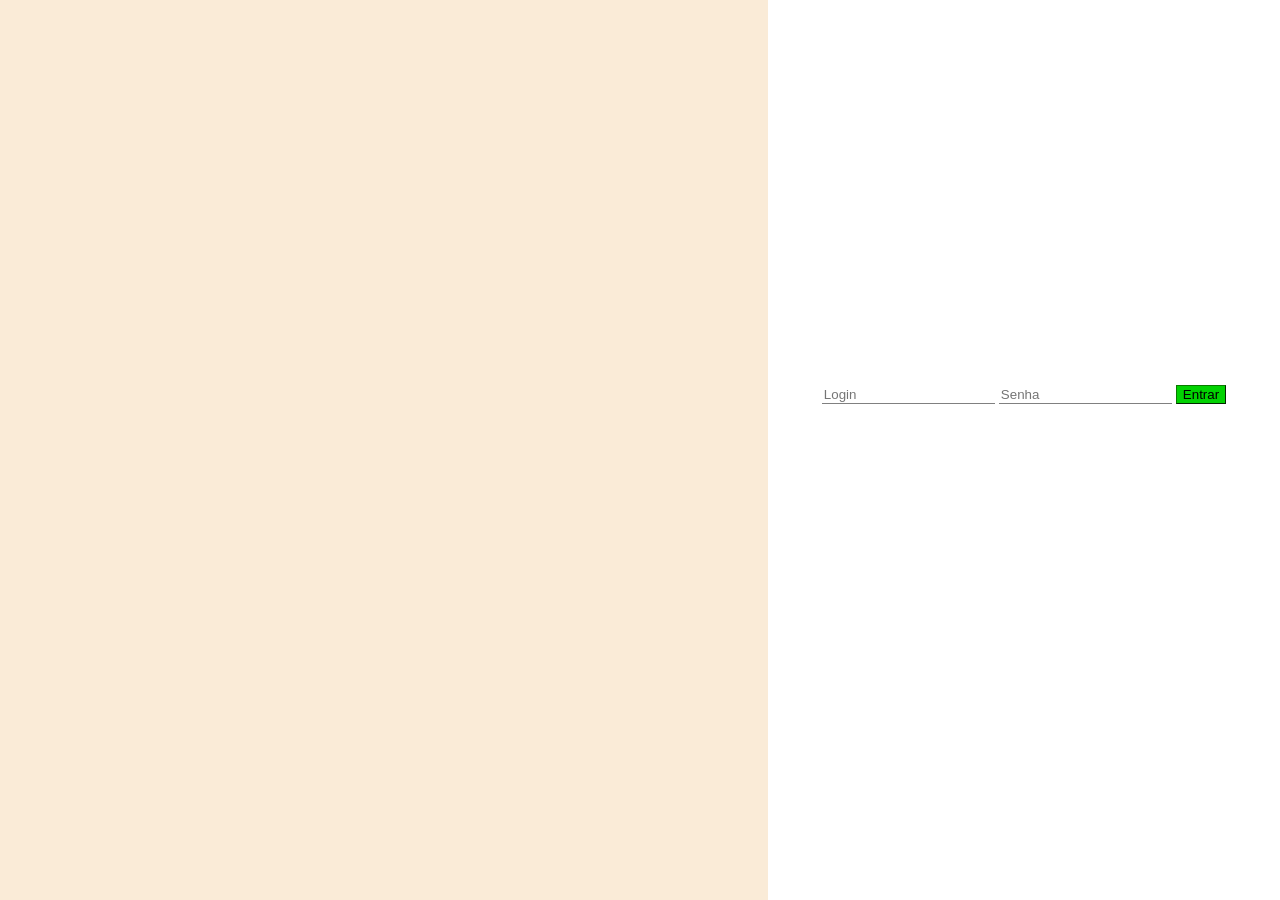
==== frontend/login.html @ c36f126d "Avanço na criação do formulário - login page" ====
<!DOCTYPE html>
<html lang="pt-br">
<link rel="stylesheet" href="../frontend/css/login.css">
<head>
    <meta charset="UTF-8">
    <meta name="viewport" content="width=device-width, initial-scale=1.0">
    <title>Login</title>
</head>
<body>
    
    <div class = login-geral>
        <div class = login-background></div>
        <div class = login-formulario>
            <input id = "campo-formulario" placeholder="Login" >
            <input id = "campo-formulario" placeholder="Senha" >
            <button class = "botao-confirma"> Entrar </button>
        </div>
    </div>    
</body>
</html>
---- frontend/css/login.css ----
*{
    margin: 0;
}
.login-geral{
    display: flex;
    width: 100%;
    height: 100vh;
}
.login-background{
    width: 60%;
    background-color: antiquewhite;
}
.login-formulario{
    width: 40%;
    background-color: white;
    margin: auto 0;
    text-align: center;
    height: 150px;
}
.login-formulario > *{
    margin-top: 10px;
}
#campo-formulario{
    color: rgb(0, 0, 0);
    border: white;
    border-bottom: gray 1px solid;
}
.botao-confirma{
    background-color: rgb(2, 210, 2);
    border-color: rgb(10, 123, 0);
    border-width: 1px;
}
.botao-confirma:hover{
    background-color: rgb(6, 232, 6);
}
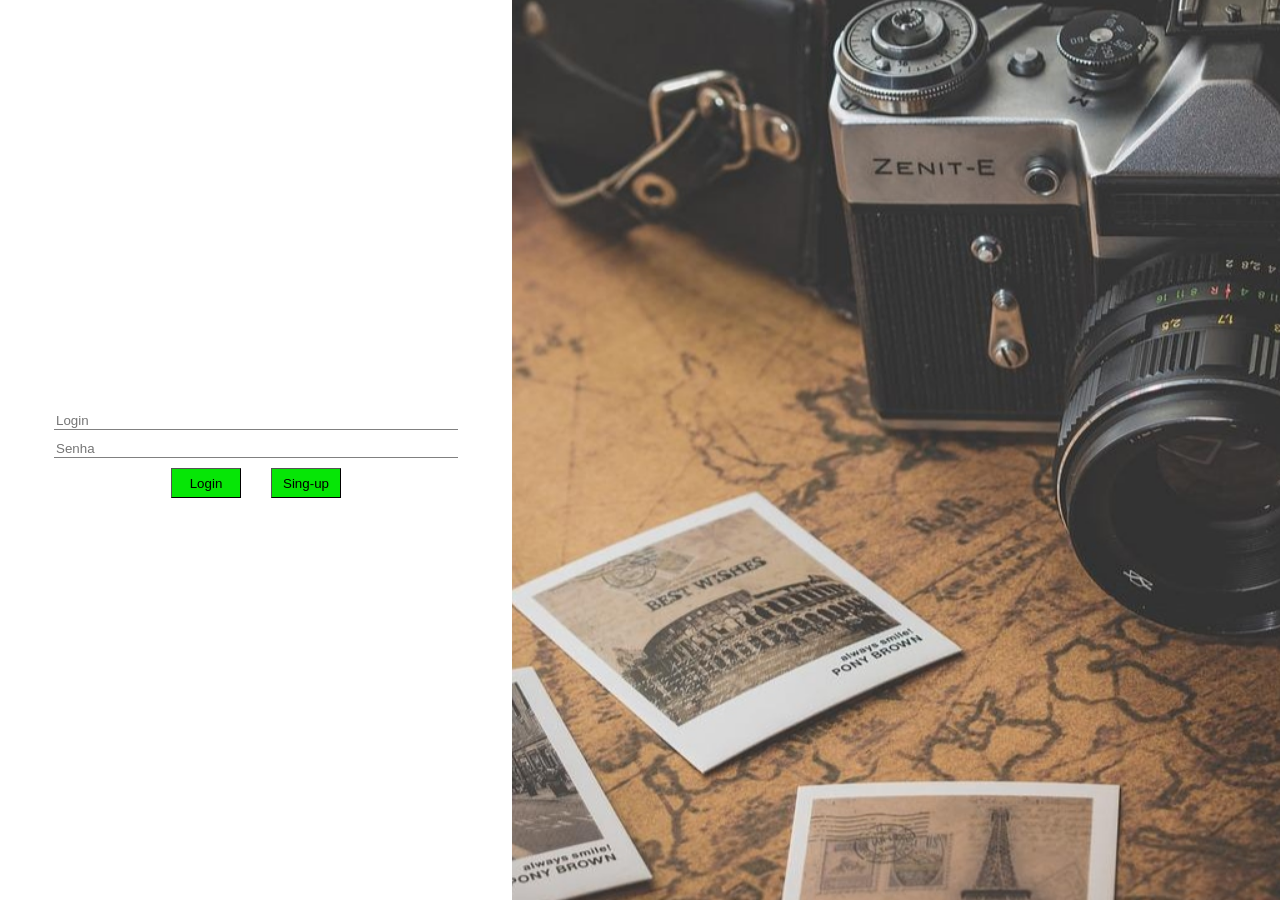
==== commit f1837641: "Alocação da imagem, e botoes da pagina de login" ====
--- a/frontend/login.html
+++ b/frontend/login.html
@@ -9,11 +9,16 @@
 <body>
     
     <div class = login-geral>
-        <div class = login-background></div>
         <div class = login-formulario>
             <input id = "campo-formulario" placeholder="Login" >
             <input id = "campo-formulario" placeholder="Senha" >
-            <button class = "botao-confirma"> Entrar </button>
+            <div class = botoes-login>
+                <button class = "botao-confirma"> Login </button>
+                <button class = "botao-confirma"> Sing-up </button>
+            </div>            
+        </div>
+        <div class = login-background>
+            <img src="imagens/capalogin.jpg" alt="fundologin">
         </div>
     </div>    
 </body>
--- a/frontend/css/login.css
+++ b/frontend/css/login.css
@@ -1,5 +1,7 @@
 *{
     margin: 0;
+    width: 100%;
+    height: auto;
 }
 .login-geral{
     display: flex;
@@ -7,17 +9,25 @@
     height: 100vh;
 }
 .login-background{
-    width: 60%;
+    max-width: 60%;
     background-color: antiquewhite;
+    overflow: hidden;
+}
+.login-background img{
+    width: 100%;
+    height: 100%;
+    object-fit: cover;
 }
 .login-formulario{
+    display: flex;
+    flex-direction: column;
     width: 40%;
     background-color: white;
     margin: auto 0;
-    text-align: center;
-    height: 150px;
+    align-items: center;
 }
 .login-formulario > *{
+    width: 400px;
     margin-top: 10px;
 }
 #campo-formulario{
@@ -25,11 +35,19 @@
     border: white;
     border-bottom: gray 1px solid;
 }
+.botoes-login{
+    display: flex;
+    gap: 30px;
+    align-items: center;
+    justify-content: center;
+}
 .botao-confirma{
-    background-color: rgb(2, 210, 2);
-    border-color: rgb(10, 123, 0);
+    width: 70px;
+    height: 30px;
+    background-color: rgb(6, 230, 6);
+    border-color: rgb(0, 0, 0);
     border-width: 1px;
 }
 .botao-confirma:hover{
-    background-color: rgb(6, 232, 6);
+    background-color: rgb(88, 255, 88);
 }
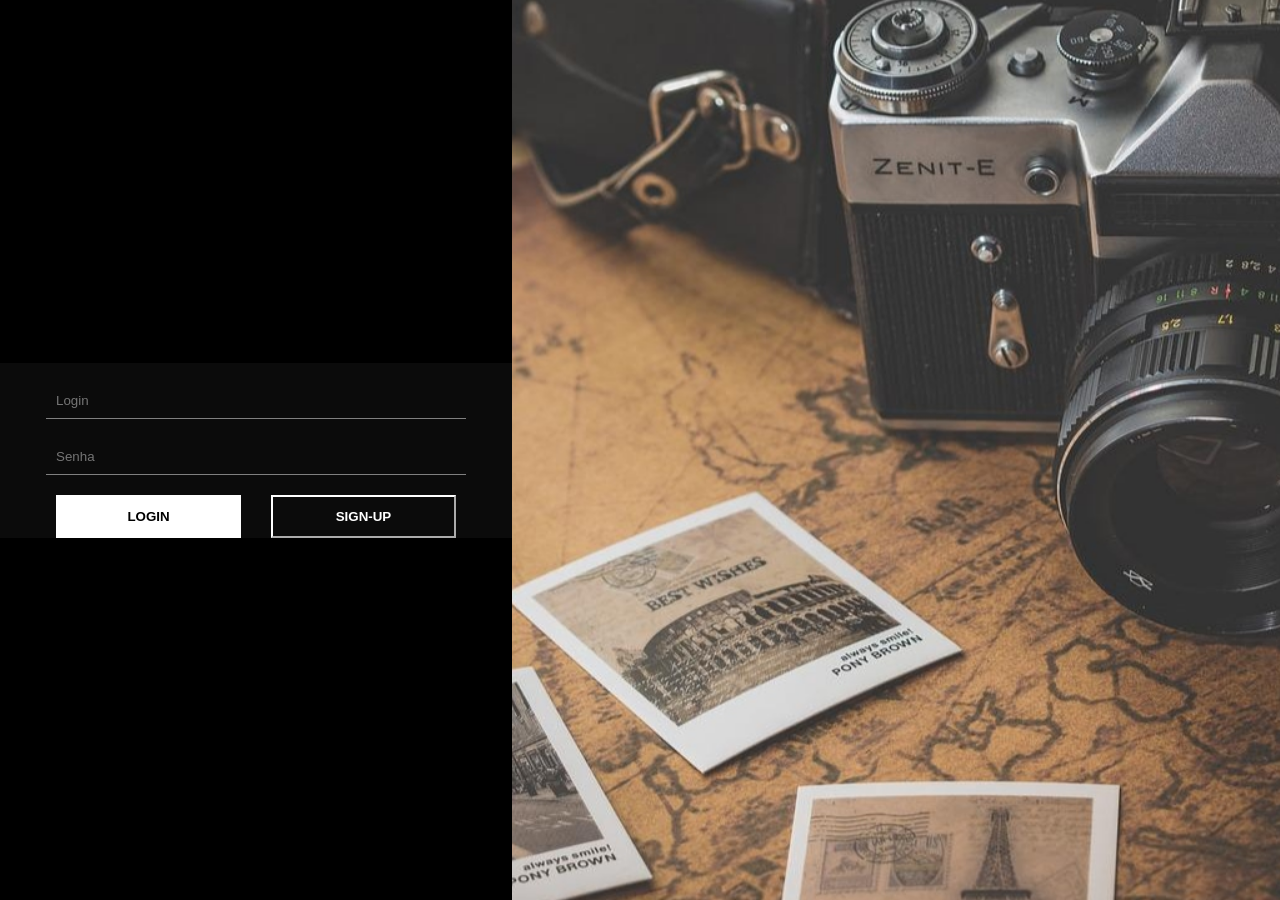
==== commit acd02838: "iniciando o js da página de login" ====
--- a/frontend/login.html
+++ b/frontend/login.html
@@ -10,16 +10,17 @@
     
     <div class = login-geral>
         <div class = login-formulario>
-            <input id = "campo-formulario" placeholder="Login" >
-            <input id = "campo-formulario" placeholder="Senha" >
+            <input type= "text" placeholder="Login" >
+            <input type = "password" placeholder="Senha" >
             <div class = botoes-login>
-                <button class = "botao-confirma"> Login </button>
-                <button class = "botao-confirma"> Sing-up </button>
+                <button type="button" id = botaologin> Login </button>
+                <button type="button" id = botaosign> Sign-up </button>
             </div>            
         </div>
         <div class = login-background>
             <img src="imagens/capalogin.jpg" alt="fundologin">
         </div>
-    </div>    
+    </div>
+    <script src="js/login.js"></script>
 </body>
 </html>
--- a/frontend/css/login.css
+++ b/frontend/css/login.css
@@ -2,6 +2,13 @@
     margin: 0;
     width: 100%;
     height: auto;
+}
+body {
+    margin: 0;
+    background-color: black;
+    color: white;
+    font-family: 'Helvetica Neue', Arial, sans-serif;
+    font-variant: small-caps;
 }
 .login-geral{
     display: flex;
@@ -19,21 +26,27 @@
     object-fit: cover;
 }
 .login-formulario{
+    background-color:#0b0b0b;
     display: flex;
     flex-direction: column;
     width: 40%;
-    background-color: white;
     margin: auto 0;
     align-items: center;
 }
 .login-formulario > *{
     width: 400px;
-    margin-top: 10px;
+    margin-top: 20px;
 }
-#campo-formulario{
-    color: rgb(0, 0, 0);
-    border: white;
+input{
+    padding: 10px;
+    color: white;
+    background-color: transparent;
+    border: rgb(0, 0, 0);
+    outline: none;
     border-bottom: gray 1px solid;
+}
+input:focus{
+    border-bottom: 1px solid #ffff;
 }
 .botoes-login{
     display: flex;
@@ -41,13 +54,34 @@
     align-items: center;
     justify-content: center;
 }
-.botao-confirma{
-    width: 70px;
-    height: 30px;
-    background-color: rgb(6, 230, 6);
-    border-color: rgb(0, 0, 0);
-    border-width: 1px;
+#botaologin{
+    background-color: #ffffff; /* Fundo Branco */
+    color: #000000;  
+    border-color: transparent;          /* Texto Preto */
+    border-radius: 0px;        /* QUADRADO PERFEITO */
+    padding: 12px 30px;
+    font-weight: bold;
+    text-transform: uppercase;
+    cursor: pointer;
+    transition: background 0.2s;
 }
-.botao-confirma:hover{
-    background-color: rgb(88, 255, 88);
+#botaologin:hover{
+    background-color: transparent;
+    border-color: #ffff;
+    color: #ffff;
 }
+#botaosign{
+    background-color: transparent; /* Fundo Transparente */
+    color: #ffff;            /* Texto brancp */
+    border-color: #ffff;
+    border-radius: 0px;        /* QUADRADO PERFEITO */
+    padding: 12px 30px;
+    font-weight: bold;
+    text-transform: uppercase;
+    cursor: pointer;
+    transition: background 0.2s;
+}
+#botaosign:hover{
+    background-color: #ffff;
+    color: #000000;
+}
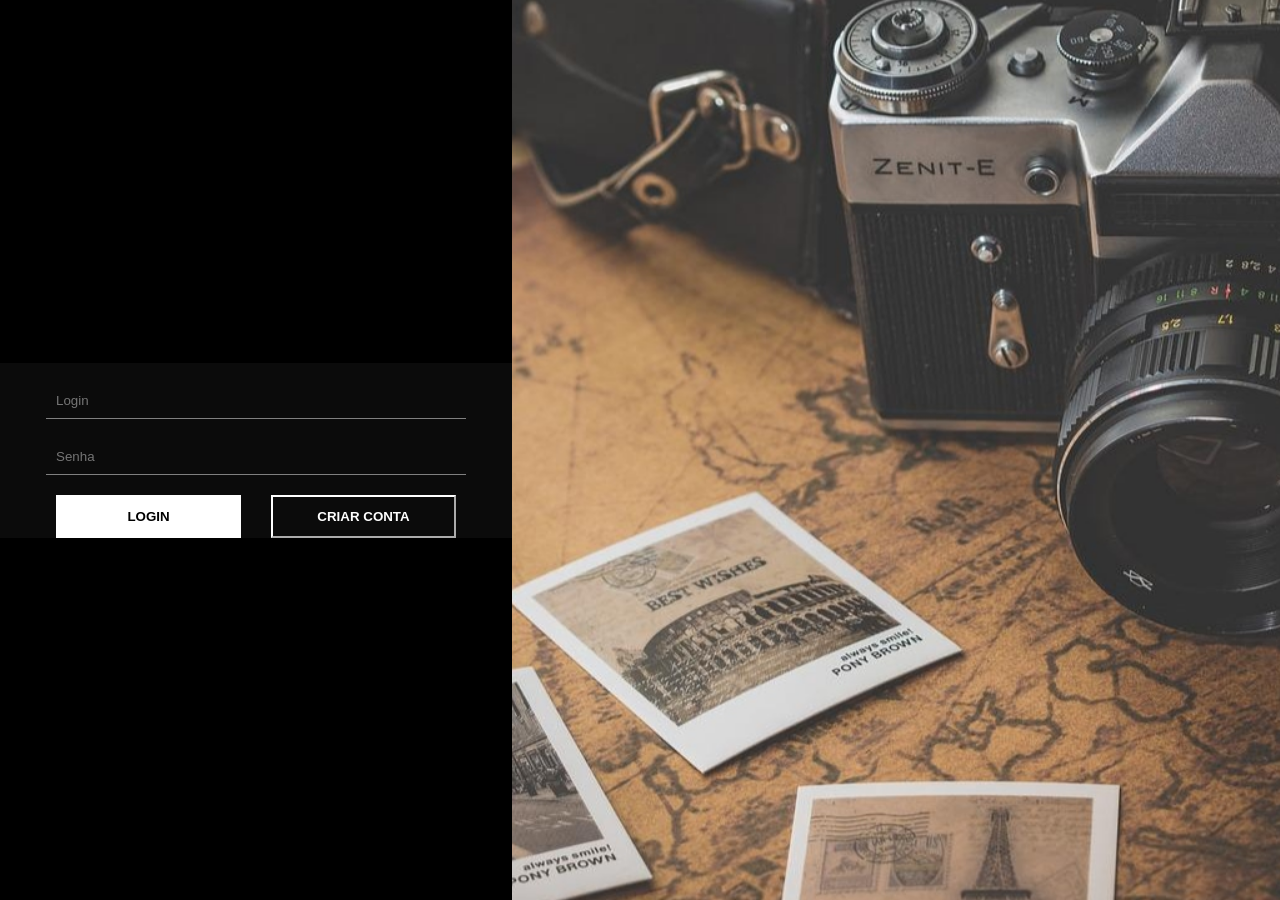
==== commit ae4db0f4: "criação do formulario de cadastro" ====
--- a/frontend/login.html
+++ b/frontend/login.html
@@ -1,26 +1,37 @@
 <!DOCTYPE html>
 <html lang="pt-br">
 <link rel="stylesheet" href="../frontend/css/login.css">
+
 <head>
     <meta charset="UTF-8">
     <meta name="viewport" content="width=device-width, initial-scale=1.0">
     <title>Login</title>
 </head>
+
 <body>
-    
-    <div class = login-geral>
-        <div class = login-formulario>
-            <input type= "text" placeholder="Login" >
-            <input type = "password" placeholder="Senha" >
-            <div class = botoes-login>
-                <button type="button" id = botaologin> Login </button>
-                <button type="button" id = botaosign> Sign-up </button>
-            </div>            
+
+    <div class=login-geral>
+        <div class=login-formulario id="container-login">
+            <input type="text" placeholder="Login">
+            <input type="password" placeholder="Senha">
+            <div class=botoes-login>
+                <button type="button" id=botaologin> Login </button>
+                <button type="button" id=botaosign> Criar conta </button>
+            </div>
         </div>
-        <div class = login-background>
+
+        <div class="cadastro-formulario escondido" id="container-cadastro">
+            <h2>Criar Conta</h2>
+            <input type="text" id="novo-usuario" placeholder="Escolha um Usuário">
+            <input type="password" id="nova-senha" placeholder="Crie uma Senha">
+            <button type="button" id="botao-cadastro"> Cadastrar </button>
+        </div> 
+        <div class=login-background>
             <img src="imagens/capalogin.jpg" alt="fundologin">
-        </div>
+        </div> 
     </div>
+
     <script src="js/login.js"></script>
 </body>
+
 </html>
--- a/frontend/css/login.css
+++ b/frontend/css/login.css
@@ -25,7 +25,7 @@
     height: 100%;
     object-fit: cover;
 }
-.login-formulario{
+.login-formulario, .cadastro-formulario{
     background-color:#0b0b0b;
     display: flex;
     flex-direction: column;
@@ -34,6 +34,10 @@
     align-items: center;
 }
 .login-formulario > *{
+    width: 400px;
+    margin-top: 20px;
+}
+.cadastro-formulario > *{
     width: 400px;
     margin-top: 20px;
 }
@@ -70,7 +74,7 @@
     border-color: #ffff;
     color: #ffff;
 }
-#botaosign{
+#botaosign, #botao-cadastro{
     background-color: transparent; /* Fundo Transparente */
     color: #ffff;            /* Texto brancp */
     border-color: #ffff;
@@ -81,7 +85,11 @@
     cursor: pointer;
     transition: background 0.2s;
 }
-#botaosign:hover{
+#botaosign:hover, #botao-cadastro:hover{
     background-color: #ffff;
     color: #000000;
+}
+/* desaparece com todo o 'container'*/
+.escondido{
+    display: none !important;
 }
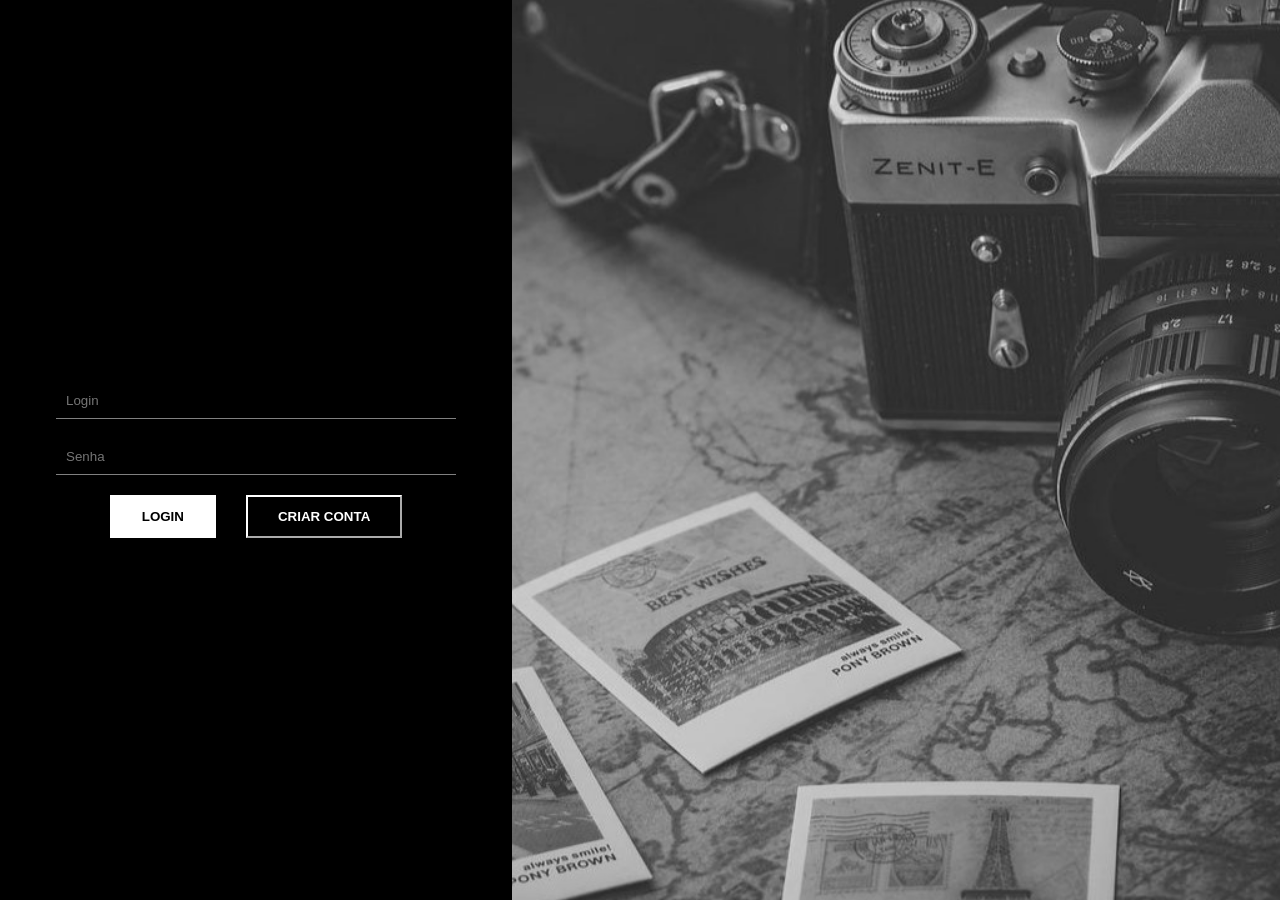
==== commit 2c5bb4e7: "Funcionalidade para alteração de tema, unificação do CSS e estilização geral" ====
--- a/frontend/login.html
+++ b/frontend/login.html
@@ -1,6 +1,6 @@
 <!DOCTYPE html>
 <html lang="pt-br">
-<link rel="stylesheet" href="../frontend/css/login.css">
+<link rel="stylesheet" href="../frontend/css/style.css">
 
 <head>
     <meta charset="UTF-8">
@@ -8,15 +8,15 @@
     <title>Login</title>
 </head>
 
-<body>
+<body id = "pagina-login">
 
     <div class=login-geral>
         <div class=login-formulario id="container-login">
-            <input type="text" placeholder="Login">
-            <input type="password" placeholder="Senha">
+            <input type="text" id = nome-login placeholder="Login">
+            <input type="password" id = senha-login placeholder="Senha">
             <div class=botoes-login>
-                <button type="button" id=botaologin> Login </button>
-                <button type="button" id=botaosign> Criar conta </button>
+                <button type="button" class="botao-primario" id="botao-login"> Login </button>
+                <button type="button" class="botao-secundario" id="botao-nova-conta"> Criar conta </button>
             </div>
         </div>
 
@@ -24,7 +24,9 @@
             <h2>Criar Conta</h2>
             <input type="text" id="novo-usuario" placeholder="Escolha um Usuário">
             <input type="password" id="nova-senha" placeholder="Crie uma Senha">
-            <button type="button" id="botao-cadastro"> Cadastrar </button>
+            <input type="password" id="nova-senha-confirma" placeholder="Confirme a Senha">
+            <button type="button" class="botao-primario" id="botao-cadastro"> Cadastrar </button>
+            <button type="button" class="botao-secundario" id="botao-voltar"> Voltar </button>
         </div> 
         <div class=login-background>
             <img src="imagens/capalogin.jpg" alt="fundologin">
--- a/frontend/css/style.css
+++ b/frontend/css/style.css
@@ -0,0 +1,180 @@
+:root{
+    --cor-branca: white;
+    --cor-preta: black;
+}
+* {
+    margin: 0;
+    padding: 0;
+    box-sizing: border-box;
+}
+/* CONFIGURAÇÕES GERAIS */
+.botao-primario{
+    background-color: var(--cor-branca); /* Fundo Branco */
+    color: var(--cor-preta);  
+    border-color: transparent;          /* Texto Preto */
+    border-radius: 0px;        /* QUADRADO PERFEITO */
+    padding: 12px 30px;
+    font-weight: bold;
+    text-transform: uppercase;
+    cursor: pointer;
+    transition: background 0.2s;
+}
+.botao-primario:hover{
+    background-color: transparent;
+    border-color: var(--cor-branca);
+    color: var(--cor-branca);
+}
+.botao-secundario{
+    background-color: transparent; /* Fundo Transparente */
+    color: var(--cor-branca);            /* Texto brancp */
+    border-color: var(--cor-branca);
+    border-radius: 0px;        /* QUADRADO PERFEITO */
+    padding: 12px 30px;
+    font-weight: bold;
+    text-transform: uppercase;
+    cursor: pointer;
+    transition: background 0.2s;
+}
+.botao-secundario:hover{
+    background-color: var(--cor-branca);
+    color: var(--cor-preta);
+}
+input{
+    padding: 10px;
+    color: var(--cor-branca);
+    background-color: transparent;
+    border: var(--cor-preta);
+    outline: none;
+    border-bottom: gray 1px solid;
+}
+input:focus{
+    border-bottom: 1px solid var(--cor-branca);
+}
+/* ------- PÁGINA INDEX ------- */
+#pagina-index{
+    margin: 0;
+    background-color: var(--cor-preta);
+    color: var(--cor-branca);
+    font-family: Arial, Helvetica, sans-serif;
+    font-variant: small-caps;
+}
+
+.hero-content {
+    display: flex;
+    fLex-direction: column;
+    justify-content: center;
+    align-items: center;
+    /* border:2px dotted rgb 96 139 168); */
+    height: 100vh;
+    width: 100vw;
+    flex-grow: 1;
+
+
+}
+
+.hero-content img {
+    position: static;
+    width: 500px;
+    height: 500px;
+    object-fit: contain;
+}
+
+.menu-navegacao {
+    margin-bottom: 20px;
+    display: flex;
+    position: fixed;
+   
+    top: 0;
+    left: 0;
+    width: 100%;
+    z-index: 1000;
+
+}
+
+.menu-navegacao button {
+    border-radius: 8px;
+    border: 1px solid #ccc;
+    padding: 8px 16px;
+}
+
+ul,
+li,
+a {
+    display: flex;
+    justify-content: space-between;
+    align-items: center;
+    gap: 10px;
+    list-style: none;
+    padding: 0;
+    margin: 0;
+    text-decoration: none;
+    color: inherit;
+}
+
+.barra-pesquisa {
+    display: flex;
+    align-items: center;
+    justify-content: center;
+    margin: 0 auto;
+    gap: 8px;
+}
+#pesquisa {
+    width: 300px;
+}
+.barra-pesquisa button {
+    display: flex;
+    gap: 8px;
+    border-radius: 20px; 
+    border: 1px solid #ddd;
+    padding: 6px 12px;
+}
+
+/* ------------- LOGIN PAGE -----------*/
+#pagina-login{
+    margin: 0;
+    background-color: var(--cor-preta);
+    color: var(--cor-branca);
+    font-family: 'Helvetica Neue', Arial, sans-serif;
+    font-variant: small-caps;
+}
+.login-geral{
+    display: flex;
+    width: 100%;
+    height: 100vh;
+}
+.login-background{
+    max-width: 60%;
+    background-color: var(--cor-branca);
+    overflow: hidden;
+}
+.login-background img{
+    width: 100%;
+    height: 100%;
+    object-fit: cover;
+}
+.login-formulario, .cadastro-formulario{
+    background-color: var(--cor-preta);
+    display: flex;
+    flex-direction: column;
+    width: 40%;
+    margin: auto 0;
+    align-items: center;
+}
+.login-formulario > *{
+    width: 400px;
+    margin-top: 20px;
+}
+.cadastro-formulario > *{
+    width: 400px;
+    margin-top: 20px;
+}
+.botoes-login{
+    display: flex;
+    gap: 30px;
+    align-items: center;
+    justify-content: center;
+}
+/* desaparece com todo o 'container'*/
+.escondido{
+    display: none !important;
+}
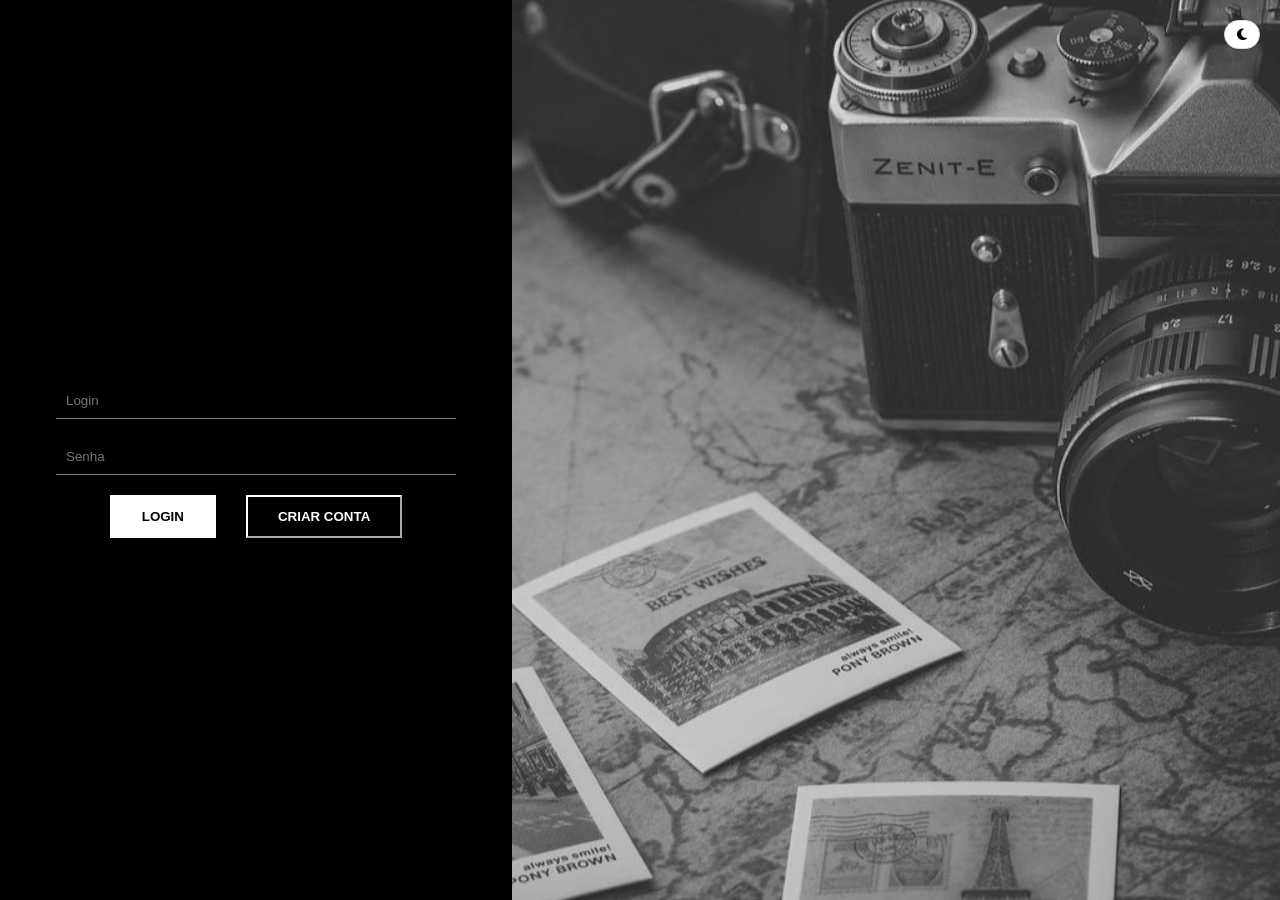
==== commit c968bab8: "Aplicação de mudança de tema na pagina de login" ====
--- a/frontend/login.html
+++ b/frontend/login.html
@@ -1,6 +1,7 @@
 <!DOCTYPE html>
 <html lang="pt-br">
 <link rel="stylesheet" href="../frontend/css/style.css">
+<link rel="stylesheet" href="https://cdnjs.cloudflare.com/ajax/libs/font-awesome/6.5.1/css/all.min.css">
 
 <head>
     <meta charset="UTF-8">
@@ -8,12 +9,14 @@
     <title>Login</title>
 </head>
 
-<body id = "pagina-login">
-
+<body id="pagina-login">
     <div class=login-geral>
+        <button class="botao-primario" id="botao-tema-login">
+            <i class="fas fa-moon"></i>
+        </button>
         <div class=login-formulario id="container-login">
-            <input type="text" id = nome-login placeholder="Login">
-            <input type="password" id = senha-login placeholder="Senha">
+            <input type="text" id=nome-login placeholder="Login">
+            <input type="password" id=senha-login placeholder="Senha">
             <div class=botoes-login>
                 <button type="button" class="botao-primario" id="botao-login"> Login </button>
                 <button type="button" class="botao-secundario" id="botao-nova-conta"> Criar conta </button>
@@ -27,10 +30,10 @@
             <input type="password" id="nova-senha-confirma" placeholder="Confirme a Senha">
             <button type="button" class="botao-primario" id="botao-cadastro"> Cadastrar </button>
             <button type="button" class="botao-secundario" id="botao-voltar"> Voltar </button>
-        </div> 
+        </div>
         <div class=login-background>
             <img src="imagens/capalogin.jpg" alt="fundologin">
-        </div> 
+        </div>
     </div>
 
     <script src="js/login.js"></script>
--- a/frontend/css/style.css
+++ b/frontend/css/style.css
@@ -177,4 +177,16 @@
 /* desaparece com todo o 'container'*/
 .escondido{
     display: none !important;
-}+}
+/* ------------- TEMAS ------------- */
+.login-formulario, .cadastro-formulario{
+    position: relative;
+}
+#botao-tema-login{
+    position:absolute;
+    top: 20px;
+    right: 20px;
+    border-radius: 20px; 
+    border: 1px solid #ddd;
+    padding: 6px 12px;
+}
